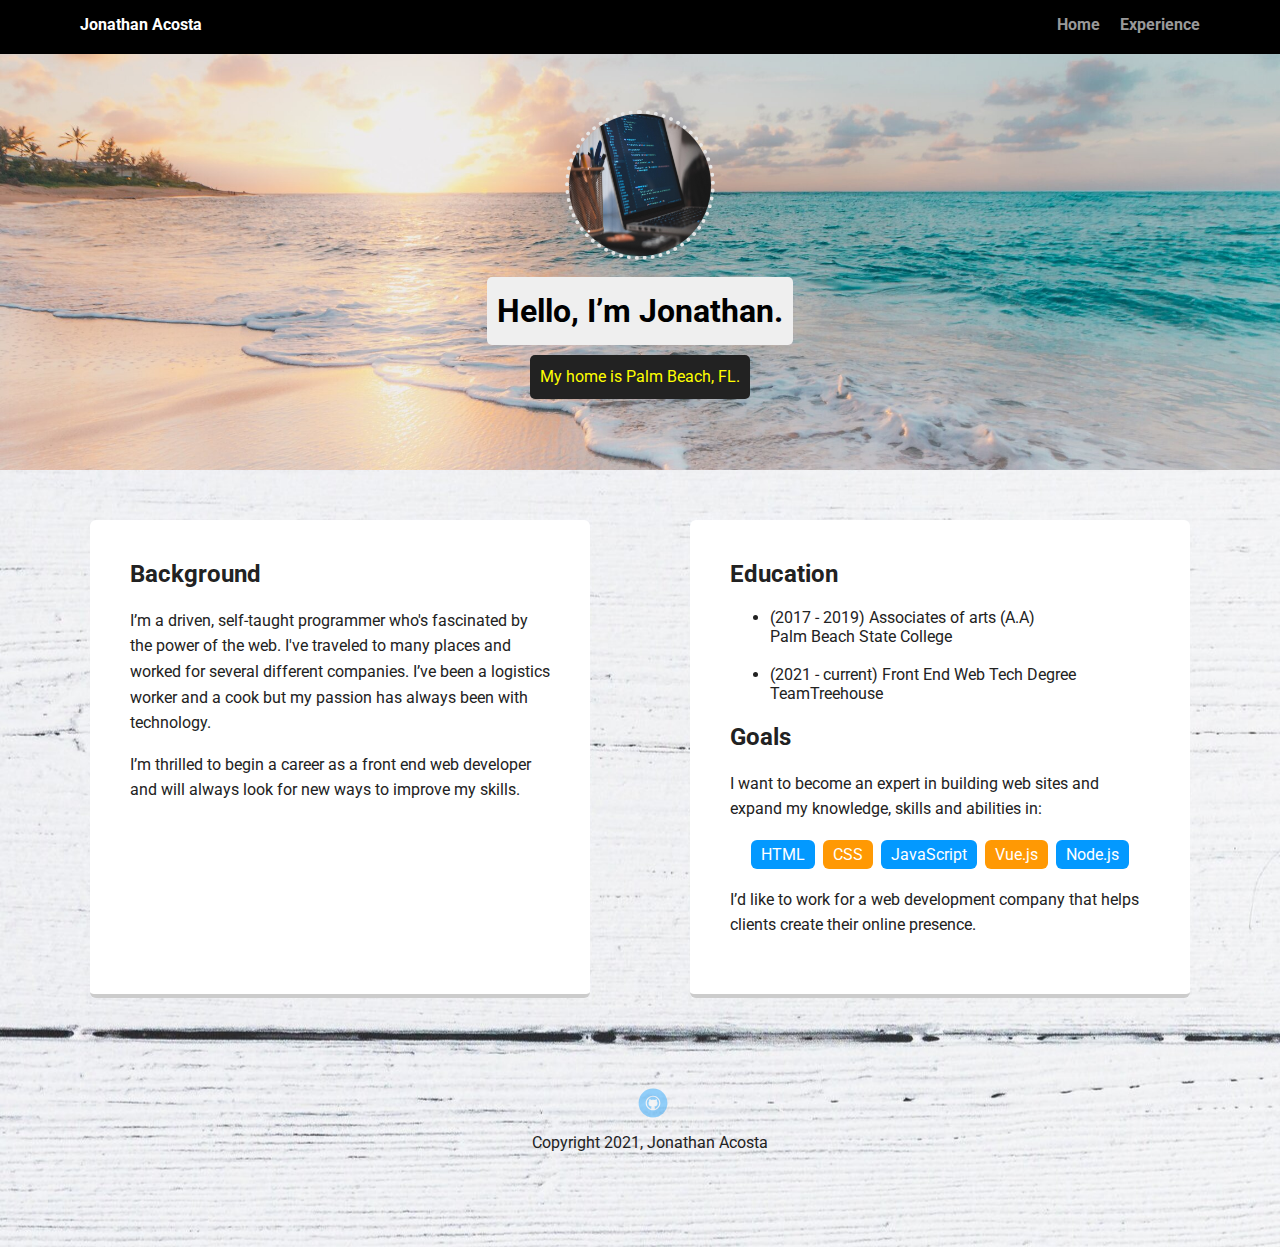
==== index.html @ 3afa077e "added project 1 files" ====
<!doctype html>
<html lang="en">

<head>
  <meta charset="utf-8">
  <title>Jonathan Acosta's Profile</title>
  <meta name="viewport" content="width=device-width, initial-scale=1.0">
  <link rel="stylesheet" href="styles.css">
  <link href="https://fonts.googleapis.com/css?family=Muli%7CRoboto:400,300,500,700,900" rel="stylesheet">
</head>

<body>

  <div class="main-nav">
    <ul class="nav">
      <li class="name">Jonathan Acosta</li>
      <li><a href="index.html">Home</a></li>
      <li><a href="experience.html">Experience</a></li>
    </ul>
  </div>

  <header>
    <img src="images/profilePic.jpg" alt="Desktop setup of Jonathan Acosta" class="profile-image">
    <h1 class="tag name">Hello, I’m Jonathan.</h1>
    <p class="tag location">My home is Palm Beach, FL.</p>
  </header>

  <main class="flex">
    <div class="card">
      <h2>Background</h2>
      <p>I’m a driven, self-taught programmer who's fascinated by the power of the web. I've traveled to
        many places
        and worked for several different companies. I’ve been a logistics worker and a cook but my passion has always
        been with technology.</p>
      <p>I’m thrilled to begin a career as a front end web developer and will always look for new ways to improve my
        skills.</p>
    </div>

    <div class="card">
      <h2>Education</h2>
      <ul>
        <li>(2017 - 2019) Associates of arts (A.A) <br> Palm Beach State College</li>
        <br>
        <li>(2021 - current) Front End Web Tech Degree <br> TeamTreehouse</li>
      </ul>
      <h2>Goals</h2>
      <p>I want to become an expert in building web sites and expand my knowledge, skills and abilities in:</p>
      <ul class="skills">
        <li>HTML</li>
        <li>CSS</li>
        <li>JavaScript</li>
        <li>Vue.js</li>
        <li>Node.js</li>
      </ul>
      <p>I’d like to work for a web development company that helps clients create their online presence.</p>
    </div>

  </main>
  <footer>
    <ul>
      <li><a href="https://github.com/AcostaJon" class="social github">Github</a></li>
    </ul>
    <p class="copyright">Copyright 2021, Jonathan Acosta</p>
  </footer>
</body>

</html>
---- styles.css ----
/* Global Layout Set-up */
* { 
  box-sizing: border-box;
}
  
body {
  margin: 0;
  padding: 0;
  text-align: center;
  font-family: 'Roboto', sans-serif;
  color: #222;
  background: url('images/bodyBackground.jpg') no-repeat center ;
}
/* Link Styles */

a {
  text-decoration: none;
  color: #999;
}
a:hover {
  color: #6633ff;
}

/* Section Styles */

.main-nav {
  width: 100%;
  background: black;
  min-height: 30px;
  padding: 10px;
  position: fixed;
  text-align: center;
}
.nav {
  display: flex;
  justify-content: space-around;
  font-weight: 700;
  list-style-type: none;
  margin: 0 auto;
  padding: 0;
}

.nav .name {
    display: block;
    margin-right: auto;
    color: white;
}
.nav li {
  padding: 5px 10px 10px 10px;
}
.nav a {
  transition: all .5s;
}
.nav a:hover {
  color: white
}

header {
  text-align: center;
  background: url('images/beach.jpg') no-repeat center ;
  background-size: cover;
  overflow: hidden;
  padding-top: 60px;
}
header {
  line-height: 1.5;
}
header .profile-image {
  margin-top: 50px;
  width: 150px;
  height: 150px;
  border-radius: 50%;
  border: 4px dotted #e7e7e7;
  transition: all .5s;
}
header .profile-image:hover {
  transform: scale(1.5) rotate(360deg);
}
.tag {
  background-color: #efefef;
  color: black;
  padding: 10px;
  border-radius: 5px;
  display: table;
  margin: 10px auto;
} 
.location {
  background-color: #222;
  color: yellow;
}
.card {
  margin: 30px;
  padding: 20px 40px 40px;
  max-width: 500px;
  text-align: left;
  background: #fff;
  border-bottom: 4px solid #ccc;
  border-radius: 6px;
  transition: all .5s;
}
.card:hover {
  border-color: #ff99ff;
}

ul.skills {
  padding: 0;
  text-align: center;
}

.skills li {
  border-radius: 6px;
  display: inline-block;
  background: #ff9904;
  color: white;
  padding: 5px 10px;
  margin: 2px;
}

.skills li:nth-child(odd) {
  background: #0399ff;
}

footer {
  width: 100%;
  min-height: 30px;
  padding: 20px 0 40px 20px;
}

footer .copyright {
  top: -8px;
  font-size: .75em;
}

footer ul {
  list-style-type: none;
  margin: 0;
  padding: 0;
}

footer ul li {
  display: inline-block;
}

a.social {
  display: inline-block;
  text-indent: -9999px;
  margin-left: 5px;
  width: 30px;
  height: 30px;
  background-size: 30px 30px;
  opacity: .4;
  transition: all .5s;
}
a.twitter {
  background-image: url(images/twitter.svg);
}
a.linkedin {
  background-image: url(images/linkedin.svg);
}
a.github {
  background-image: url(images/github.svg);
}
a.social:hover {
  opacity: 1;
}
.clearfix {
  clear: both;
}

/* Styles for larger screens */
@media screen and (min-width: 720px) {
  
  .flex {
      display: -ms-flexbox;      /* TWEENER - IE 10 */
      display: flex; 
      max-width: 1200px;
      -ms-flex-pack: distribute;
      justify-content: space-around;
      margin: 0 auto;
  }

  header {
    min-height: 470px;
  }

  .nav {
    max-width: 1200px;
    padding: 0 30px;
  }


  main {
    padding-top: 20px;
  }

  main p {
    line-height: 1.6em;
  }

  footer {
    font-size: 1.3em;
    max-width: 1200px;
    margin: 40px auto;
  }

}
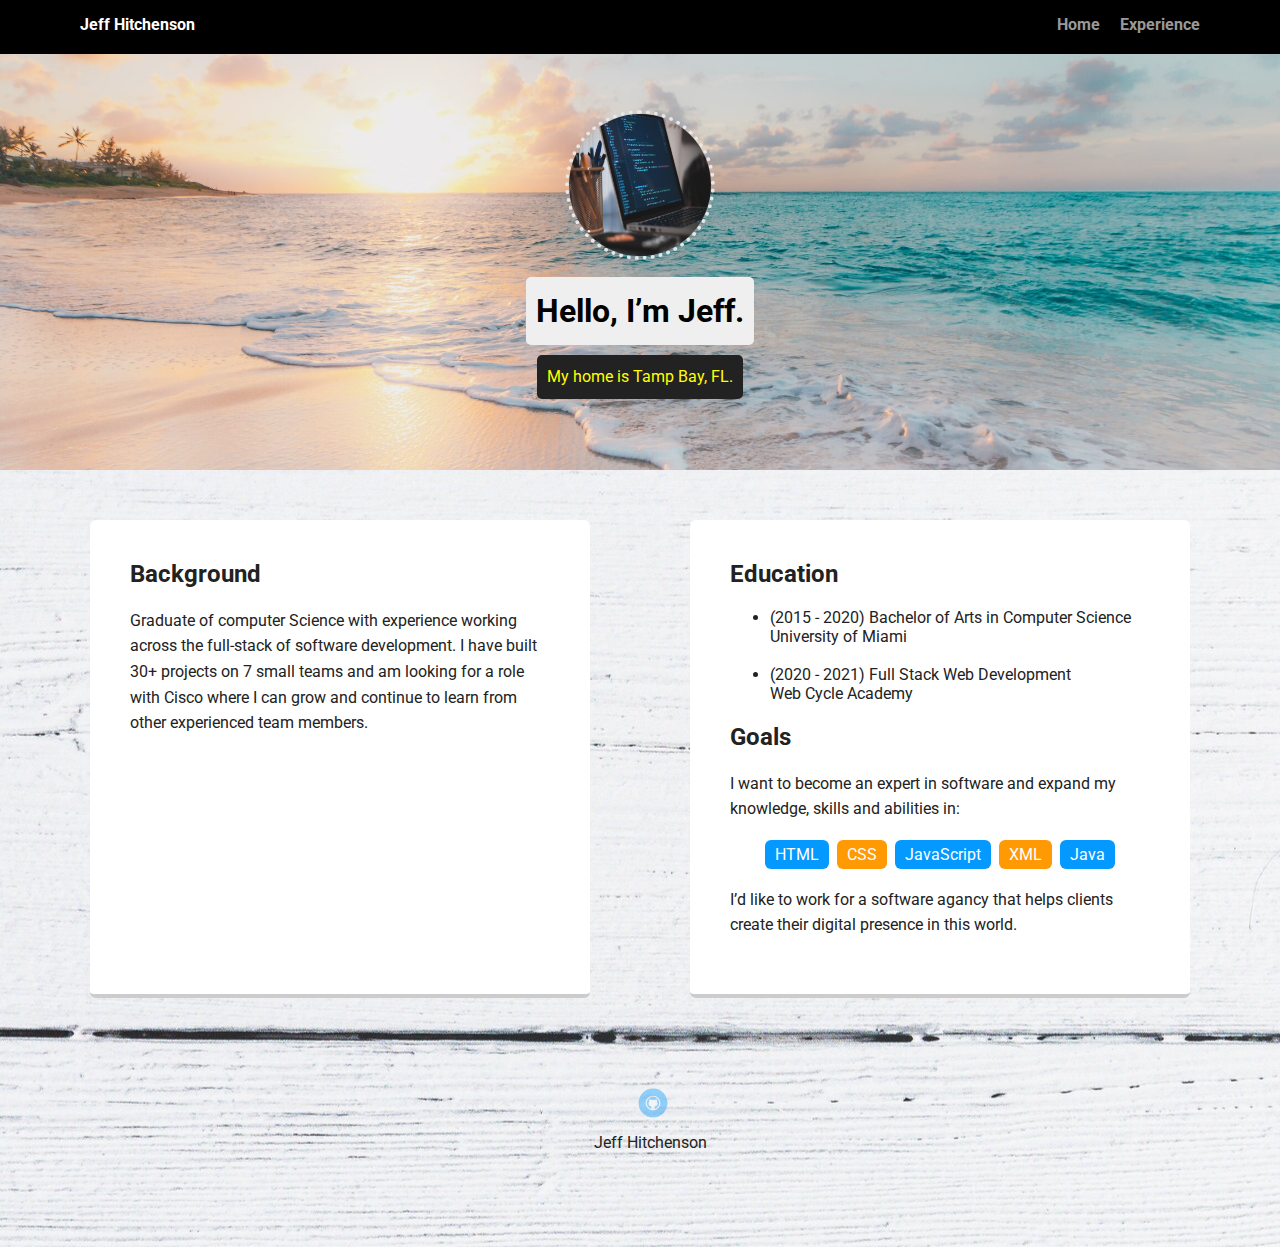
==== commit 8fedf1c8: "update app icon" ====
--- a/index.html
+++ b/index.html
@@ -3,65 +3,71 @@
 
 <head>
   <meta charset="utf-8">
-  <title>Jonathan Acosta's Profile</title>
+  <!-- Site title -->
+  <title>Profile | JH</title>
   <meta name="viewport" content="width=device-width, initial-scale=1.0">
+  <!-- logo -->
+  <link rel="icon" href="./images/logo.svg">
+  <!-- css -->
   <link rel="stylesheet" href="styles.css">
+  <!-- font family -->
   <link href="https://fonts.googleapis.com/css?family=Muli%7CRoboto:400,300,500,700,900" rel="stylesheet">
 </head>
 
 <body>
 
   <div class="main-nav">
+    <!-- navigation -->
     <ul class="nav">
-      <li class="name">Jonathan Acosta</li>
+      <li class="name">Jeff Hitchenson</li>
       <li><a href="index.html">Home</a></li>
       <li><a href="experience.html">Experience</a></li>
     </ul>
   </div>
-
+<!-- header/introduction -->
   <header>
     <img src="images/profilePic.jpg" alt="Desktop setup of Jonathan Acosta" class="profile-image">
-    <h1 class="tag name">Hello, I’m Jonathan.</h1>
-    <p class="tag location">My home is Palm Beach, FL.</p>
+    <h1 class="tag name">Hello, I’m Jeff.</h1>
+    <p class="tag location">My home is Tamp Bay, FL.</p>
   </header>
-
+<!-- main content -->
   <main class="flex">
+    <!-- background -->
     <div class="card">
       <h2>Background</h2>
-      <p>I’m a driven, self-taught programmer who's fascinated by the power of the web. I've traveled to
-        many places
-        and worked for several different companies. I’ve been a logistics worker and a cook but my passion has always
-        been with technology.</p>
-      <p>I’m thrilled to begin a career as a front end web developer and will always look for new ways to improve my
-        skills.</p>
+      <p>Graduate of computer Science with experience working across the full-stack 
+        of software development. I have built 30+ projects on 7 small teams and am looking for a role with Cisco where I can grow and continue to learn from other experienced team members. 
+      </p>
     </div>
-
+    <!-- education -->
     <div class="card">
       <h2>Education</h2>
       <ul>
-        <li>(2017 - 2019) Associates of arts (A.A) <br> Palm Beach State College</li>
+        <li>(2015 - 2020) Bachelor of Arts in Computer Science <br> University of Miami</li>
         <br>
-        <li>(2021 - current) Front End Web Tech Degree <br> TeamTreehouse</li>
+        <li>(2020 - 2021) Full Stack Web Development <br> Web Cycle Academy</li>
       </ul>
+      <!-- goals -->
       <h2>Goals</h2>
-      <p>I want to become an expert in building web sites and expand my knowledge, skills and abilities in:</p>
+      <p>I want to become an expert in software and expand my knowledge, skills and abilities in:</p>
       <ul class="skills">
         <li>HTML</li>
         <li>CSS</li>
         <li>JavaScript</li>
-        <li>Vue.js</li>
-        <li>Node.js</li>
+        <li>XML</li>
+        <li>Java</li>
       </ul>
-      <p>I’d like to work for a web development company that helps clients create their online presence.</p>
+      <p>I’d like to work for a software agancy that helps clients create their digital presence in this world.</p>
     </div>
-
   </main>
+<!-- footer -->
   <footer>
     <ul>
       <li><a href="https://github.com/AcostaJon" class="social github">Github</a></li>
     </ul>
-    <p class="copyright">Copyright 2021, Jonathan Acosta</p>
+    <p class="copyright">Jeff Hitchenson</p>
   </footer>
+
 </body>
 
 </html>--- a/styles.css
+++ b/styles.css
@@ -1,28 +1,31 @@
 /* Global Layout Set-up */
-* { 
+* {
   box-sizing: border-box;
 }
-  
+
+/* body */
 body {
   margin: 0;
   padding: 0;
   text-align: center;
   font-family: 'Roboto', sans-serif;
   color: #222;
-  background: url('images/bodyBackground.jpg') no-repeat center ;
-}
+  background: url('images/bodyBackground.jpg') no-repeat center;
+}
+
 /* Link Styles */
 
 a {
   text-decoration: none;
   color: #999;
 }
+
 a:hover {
   color: #6633ff;
 }
 
 /* Section Styles */
-
+/* navigaition */
 .main-nav {
   width: 100%;
   background: black;
@@ -31,6 +34,7 @@
   position: fixed;
   text-align: center;
 }
+
 .nav {
   display: flex;
   justify-content: space-around;
@@ -41,30 +45,36 @@
 }
 
 .nav .name {
-    display: block;
-    margin-right: auto;
-    color: white;
-}
+  display: block;
+  margin-right: auto;
+  color: white;
+}
+
 .nav li {
   padding: 5px 10px 10px 10px;
 }
+
 .nav a {
   transition: all .5s;
 }
+
 .nav a:hover {
   color: white
 }
 
+/* header */
 header {
   text-align: center;
-  background: url('images/beach.jpg') no-repeat center ;
+  background: url('images/beach.jpg') no-repeat center;
   background-size: cover;
   overflow: hidden;
   padding-top: 60px;
 }
+
 header {
   line-height: 1.5;
 }
+
 header .profile-image {
   margin-top: 50px;
   width: 150px;
@@ -73,9 +83,12 @@
   border: 4px dotted #e7e7e7;
   transition: all .5s;
 }
+
 header .profile-image:hover {
   transform: scale(1.5) rotate(360deg);
 }
+
+/* main contnent */
 .tag {
   background-color: #efefef;
   color: black;
@@ -83,11 +96,13 @@
   border-radius: 5px;
   display: table;
   margin: 10px auto;
-} 
+}
+
 .location {
   background-color: #222;
   color: yellow;
 }
+
 .card {
   margin: 30px;
   padding: 20px 40px 40px;
@@ -98,6 +113,7 @@
   border-radius: 6px;
   transition: all .5s;
 }
+
 .card:hover {
   border-color: #ff99ff;
 }
@@ -120,6 +136,7 @@
   background: #0399ff;
 }
 
+/* footer */
 footer {
   width: 100%;
   min-height: 30px;
@@ -141,6 +158,7 @@
   display: inline-block;
 }
 
+/* all links */
 a.social {
   display: inline-block;
   text-indent: -9999px;
@@ -151,43 +169,54 @@
   opacity: .4;
   transition: all .5s;
 }
+
 a.twitter {
   background-image: url(images/twitter.svg);
 }
+
 a.linkedin {
   background-image: url(images/linkedin.svg);
 }
+
 a.github {
   background-image: url(images/github.svg);
 }
+
 a.social:hover {
   opacity: 1;
 }
+
 .clearfix {
   clear: both;
 }
 
 /* Styles for larger screens */
 @media screen and (min-width: 720px) {
-  
+
+  /* flex items */
   .flex {
-      display: -ms-flexbox;      /* TWEENER - IE 10 */
-      display: flex; 
-      max-width: 1200px;
-      -ms-flex-pack: distribute;
-      justify-content: space-around;
-      margin: 0 auto;
-  }
+    display: -ms-flexbox;
+    /* TWEENER - IE 10 */
+    display: flex;
+    max-width: 1200px;
+    -ms-flex-pack: distribute;
+    justify-content: space-around;
+    margin: 0 auto;
+  }
+
+  /* header */
 
   header {
     min-height: 470px;
   }
 
+  /* navigation */
   .nav {
     max-width: 1200px;
     padding: 0 30px;
   }
 
+  /* main content */
 
   main {
     padding-top: 20px;
@@ -197,11 +226,11 @@
     line-height: 1.6em;
   }
 
+  /* footer */
   footer {
     font-size: 1.3em;
     max-width: 1200px;
     margin: 40px auto;
   }
 
-}
-
+}